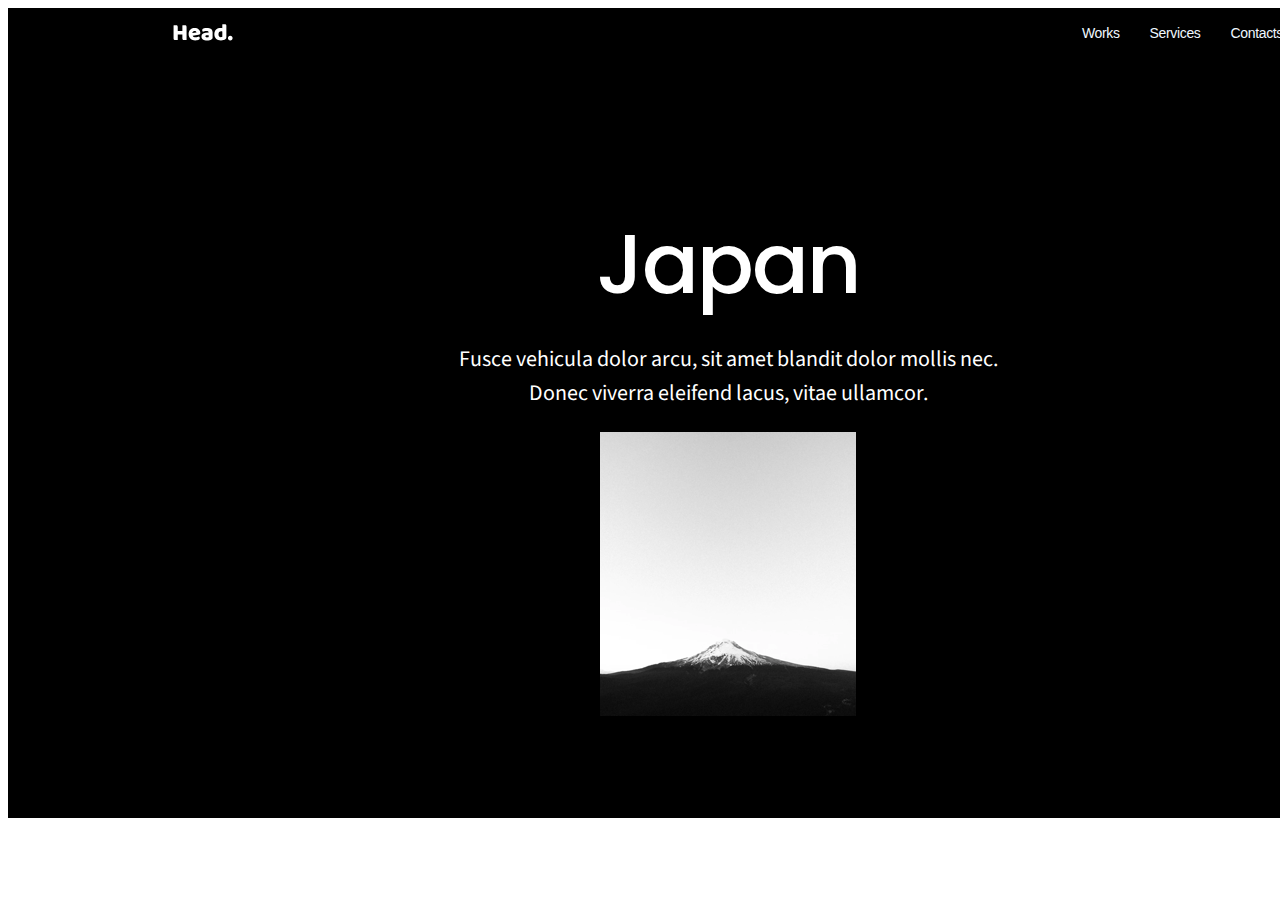
==== desktop.html @ 55bb9469 "working in progress" ====
<!DOCTYPE html>
<html lang="en">

<head>
    <meta charset="UTF-8">
    <meta http-equiv="X-UA-Compatible" content="IE=edge">
    <meta name="viewport" content="width=device-width, initial-scale=1.0">
    <link href="https://fonts.googleapis.com/css2?family=Source+Sans+Pro&display=swap" rel="stylesheet">
    <link href="https://fonts.googleapis.com/css2?family=Poppins:wght@500&display=swap" rel="stylesheet">
    <link rel="stylesheet" href="style/desktop.css">
    <title>Document</title>
</head>

<body>
    <div class="container">
        <!--navbar begins-->
        <header>
            <nav class="navbar">
                <div class="navbar__image">

                    <img src="images/Head.svg" alt="logo">
                </div>
                <ul class="navbar__navlist">
                    <li><a href="./products.html">Works</a></li>
                    <li><a href="./customers.html">Services</a></li>
                    <li><a href="./customers.html">Contacts</a></li>
                </ul>
            </nav>
        </header>
        <main>
            <section class="headline">
                <div class="headline__title">
                    <h3 class="headline__title__header">
                        Japan
                    </h3>
                    <p class="headline__title__text">
                        Fusce vehicula dolor arcu, sit amet blandit dolor mollis nec. Donec viverra eleifend lacus,
                        vitae ullamcor.
                    </p>
                </div>
                <div class="headline__image">
                    <img src="images/Bitmap.png" alt="asinger">
                </div>
            </section>
        </main>

    </div>

</body>

</html>
---- style/desktop.css ----
.container {
  display: -webkit-box;
  display: -ms-flexbox;
  display: flex;
  -webkit-box-orient: vertical;
  -webkit-box-direction: normal;
      -ms-flex-direction: column;
          flex-direction: column;
  -webkit-box-align: center;
      -ms-flex-align: center;
          align-items: center;
  font-family: "Mulish", sans-serif;
  gap: 90px;
  background-color: black;
  width: 1440px;
  height: 810px;
}

header .navbar {
  display: -webkit-box;
  display: -ms-flexbox;
  display: flex;
  -webkit-box-align: center;
      -ms-flex-align: center;
          align-items: center;
  width: 1110px;
  font-size: 14px;
}
header .navbar__image {
  -webkit-box-flex: 1;
      -ms-flex-positive: 1;
          flex-grow: 1;
}
header .navbar__navlist {
  display: -webkit-box;
  display: -ms-flexbox;
  display: flex;
  -webkit-box-pack: justify;
      -ms-flex-pack: justify;
          justify-content: space-between;
  list-style: none;
  gap: 30px;
}
header .navbar__navlist li a {
  text-decoration: none;
  line-height: 23px;
  letter-spacing: -0.346154px;
  color: aliceblue;
}

main {
  margin-top: 64px;
  width: 320px;
  display: -webkit-box;
  display: -ms-flexbox;
  display: flex;
  -webkit-box-orient: vertical;
  -webkit-box-direction: normal;
      -ms-flex-direction: column;
          flex-direction: column;
}
main .headline {
  display: -webkit-box;
  display: -ms-flexbox;
  display: flex;
  -webkit-box-orient: vertical;
  -webkit-box-direction: normal;
      -ms-flex-direction: column;
          flex-direction: column;
  -webkit-box-pack: center;
      -ms-flex-pack: center;
          justify-content: center;
  -webkit-box-align: center;
      -ms-flex-align: center;
          align-items: center;
}
main .headline__title {
  display: -webkit-box;
  display: -ms-flexbox;
  display: flex;
  -webkit-box-orient: vertical;
  -webkit-box-direction: normal;
      -ms-flex-direction: column;
          flex-direction: column;
  -webkit-box-pack: center;
      -ms-flex-pack: center;
          justify-content: center;
  -webkit-box-align: center;
      -ms-flex-align: center;
          align-items: center;
}
main .headline__title__header {
  font-family: "Poppins";
  font-style: normal;
  font-weight: 500;
  font-size: 84px;
  line-height: 102px;
  /* identical to box height, or 121% */
  letter-spacing: -2px;
  color: #ffffff;
  width: 265px;
  height: 102px;
  margin: 0px;
}
main .headline__title__text {
  font-family: "Source Sans Pro";
  font-style: normal;
  font-weight: 400;
  font-size: 22px;
  line-height: 34px;
  /* or 155% */
  text-align: center;
  color: #ffffff;
  width: 574px;
  height: 68px;
  margin-top: 27px;
}
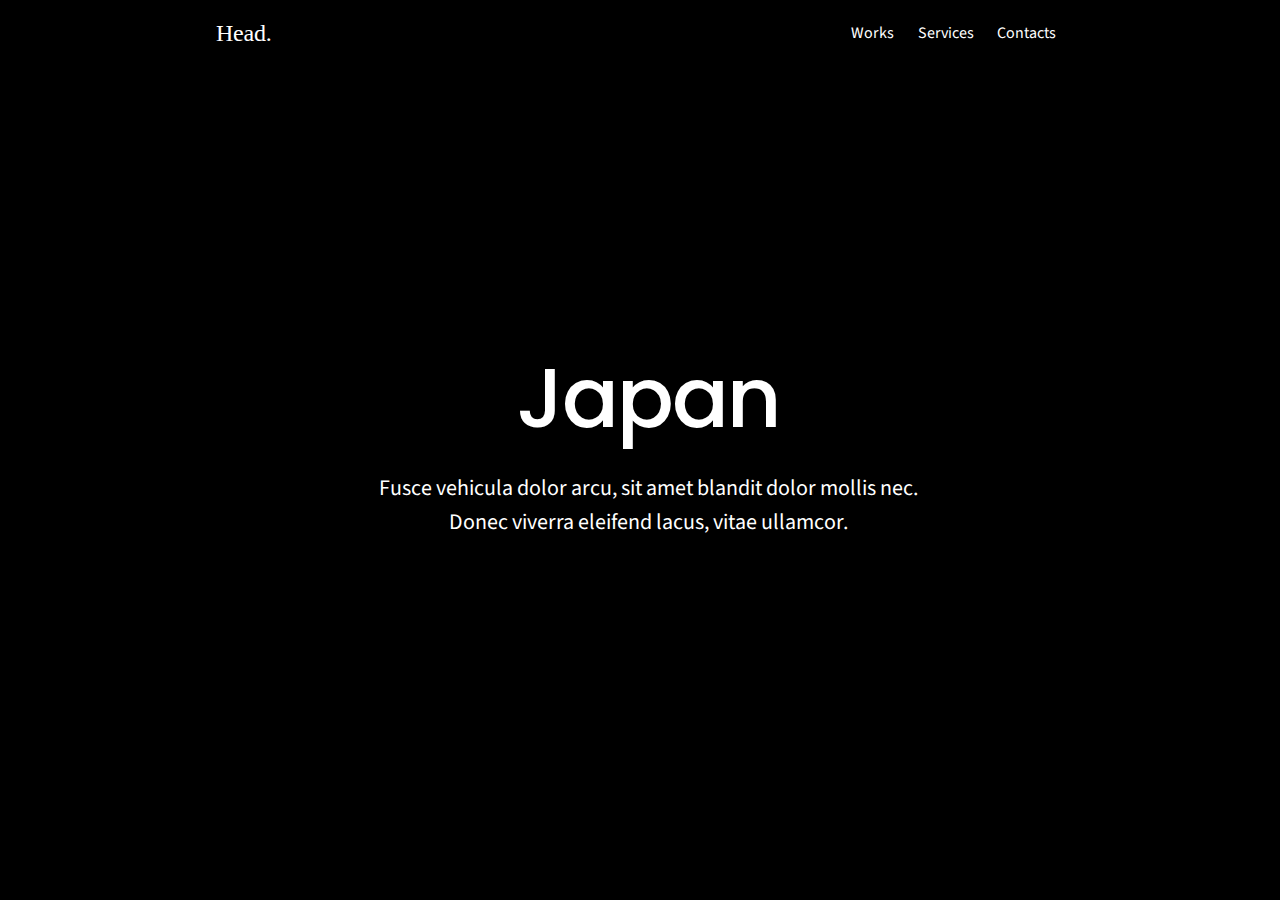
==== commit 4d009b34: "working in progress" ====
--- a/desktop.html
+++ b/desktop.html
@@ -7,6 +7,7 @@
     <meta name="viewport" content="width=device-width, initial-scale=1.0">
     <link href="https://fonts.googleapis.com/css2?family=Source+Sans+Pro&display=swap" rel="stylesheet">
     <link href="https://fonts.googleapis.com/css2?family=Poppins:wght@500&display=swap" rel="stylesheet">
+    <link href="https://fonts.googleapis.com/css2?family=Baloo+2&display=swap" rel="stylesheet">
     <link rel="stylesheet" href="style/desktop.css">
     <title>Document</title>
 </head>
@@ -15,11 +16,13 @@
     <div class="container">
         <!--navbar begins-->
         <header>
+            <div class="header-image">
+
+                Head.
+
+            </div>
             <nav class="navbar">
-                <div class="navbar__image">
 
-                    <img src="images/Head.svg" alt="logo">
-                </div>
                 <ul class="navbar__navlist">
                     <li><a href="./products.html">Works</a></li>
                     <li><a href="./customers.html">Services</a></li>
@@ -28,18 +31,23 @@
             </nav>
         </header>
         <main>
-            <section class="headline">
-                <div class="headline__title">
-                    <h3 class="headline__title__header">
+            <section class="content">
+                <div class="content__title">
+                    <h3 class="content__title__header">
                         Japan
                     </h3>
-                    <p class="headline__title__text">
+                    <p class="content__title__text">
                         Fusce vehicula dolor arcu, sit amet blandit dolor mollis nec. Donec viverra eleifend lacus,
                         vitae ullamcor.
                     </p>
                 </div>
-                <div class="headline__image">
-                    <img src="images/Bitmap.png" alt="asinger">
+                <div class="content__image">
+                    <picture>
+                        <source media="(max-width: 700px)" srcset="./images/image-m.png">
+                        <source media="(max-width: 1000px)" srcset="./images/image-t.png">
+                        <source media="(min-width: 1001px)" srcset="./images/image-d.png">
+                        <img src="images/image-m.png" alt="">
+                    </picture>
                 </div>
             </section>
         </main>
--- a/style/desktop.css
+++ b/style/desktop.css
@@ -1,3 +1,20 @@
+body {
+  background-color: black;
+  width: 100%;
+  display: -webkit-box;
+  display: -ms-flexbox;
+  display: flex;
+  -webkit-box-pack: center;
+      -ms-flex-pack: center;
+          justify-content: center;
+  -webkit-box-orient: horizontal;
+  -webkit-box-direction: normal;
+      -ms-flex-direction: row;
+          flex-direction: row;
+  font-style: normal;
+  font-weight: 400;
+}
+
 .container {
   display: -webkit-box;
   display: -ms-flexbox;
@@ -9,13 +26,33 @@
   -webkit-box-align: center;
       -ms-flex-align: center;
           align-items: center;
-  font-family: "Mulish", sans-serif;
-  gap: 90px;
   background-color: black;
-  width: 1440px;
-  height: 810px;
+  width: 90%;
+  max-width: 864px;
+  margin: 0 32px;
 }
 
+header {
+  width: 100%;
+  display: -webkit-box;
+  display: -ms-flexbox;
+  display: flex;
+  -ms-flex-wrap: wrap;
+      flex-wrap: wrap;
+  -webkit-box-pack: justify;
+      -ms-flex-pack: justify;
+          justify-content: space-between;
+  -webkit-box-align: center;
+      -ms-flex-align: center;
+          align-items: center;
+}
+header .header-image {
+  font-family: "Baloo";
+  font-size: 24px;
+  letter-spacing: -0.25px;
+  color: #ffffff;
+  width: 90px;
+}
 header .navbar {
   display: -webkit-box;
   display: -ms-flexbox;
@@ -23,34 +60,38 @@
   -webkit-box-align: center;
       -ms-flex-align: center;
           align-items: center;
-  width: 1110px;
   font-size: 14px;
-}
-header .navbar__image {
-  -webkit-box-flex: 1;
-      -ms-flex-positive: 1;
-          flex-grow: 1;
+  min-width: 303px;
+  display: flex;
 }
 header .navbar__navlist {
+  width: 100%;
   display: -webkit-box;
   display: -ms-flexbox;
   display: flex;
-  -webkit-box-pack: justify;
-      -ms-flex-pack: justify;
-          justify-content: space-between;
-  list-style: none;
-  gap: 30px;
+  -webkit-box-pack: space-evenly;
+      -ms-flex-pack: space-evenly;
+          justify-content: space-evenly;
+  -webkit-box-align: center;
+      -ms-flex-align: center;
+          align-items: center;
+  -webkit-box-orient: horizontal;
+  -webkit-box-direction: normal;
+      -ms-flex-direction: row;
+          flex-direction: row;
+  margin-left: 10px;
 }
 header .navbar__navlist li a {
+  font-family: "Source Sans Pro";
+  font-size: 16px;
+  line-height: 22px;
   text-decoration: none;
-  line-height: 23px;
-  letter-spacing: -0.346154px;
-  color: aliceblue;
+  color: #ffffff;
 }
 
 main {
-  margin-top: 64px;
-  width: 320px;
+  width: 100%;
+  min-height: 90vh;
   display: -webkit-box;
   display: -ms-flexbox;
   display: flex;
@@ -58,8 +99,13 @@
   -webkit-box-direction: normal;
       -ms-flex-direction: column;
           flex-direction: column;
+  -webkit-box-pack: center;
+      -ms-flex-pack: center;
+          justify-content: center;
+  -ms-flex-wrap: wrap;
+      flex-wrap: wrap;
 }
-main .headline {
+main .content {
   display: -webkit-box;
   display: -ms-flexbox;
   display: flex;
@@ -73,8 +119,9 @@
   -webkit-box-align: center;
       -ms-flex-align: center;
           align-items: center;
+  width: 100%;
 }
-main .headline__title {
+main .content__title {
   display: -webkit-box;
   display: -ms-flexbox;
   display: flex;
@@ -85,33 +132,52 @@
   -webkit-box-pack: center;
       -ms-flex-pack: center;
           justify-content: center;
+  -ms-flex-wrap: wrap;
+      flex-wrap: wrap;
   -webkit-box-align: center;
       -ms-flex-align: center;
           align-items: center;
+  max-width: 574px;
+  width: 100%;
+  margin: 0 20px;
 }
-main .headline__title__header {
+main .content__title__header {
   font-family: "Poppins";
-  font-style: normal;
   font-weight: 500;
   font-size: 84px;
   line-height: 102px;
-  /* identical to box height, or 121% */
   letter-spacing: -2px;
   color: #ffffff;
-  width: 265px;
-  height: 102px;
   margin: 0px;
 }
-main .headline__title__text {
+main .content__title__text {
+  display: -webkit-box;
+  display: -ms-flexbox;
+  display: flex;
+  -ms-flex-wrap: wrap;
+      flex-wrap: wrap;
   font-family: "Source Sans Pro";
-  font-style: normal;
   font-weight: 400;
   font-size: 22px;
   line-height: 34px;
-  /* or 155% */
+  -webkit-box-pack: center;
+      -ms-flex-pack: center;
+          justify-content: center;
   text-align: center;
   color: #ffffff;
-  width: 574px;
-  height: 68px;
-  margin-top: 27px;
+}
+main .content__image {
+  width: 100%;
+  display: -webkit-box;
+  display: -ms-flexbox;
+  display: flex;
+  -webkit-box-pack: center;
+      -ms-flex-pack: center;
+          justify-content: center;
+}
+
+@media screen and (max-width: 700px) {
+  header .navbar {
+    display: none;
+  }
 }